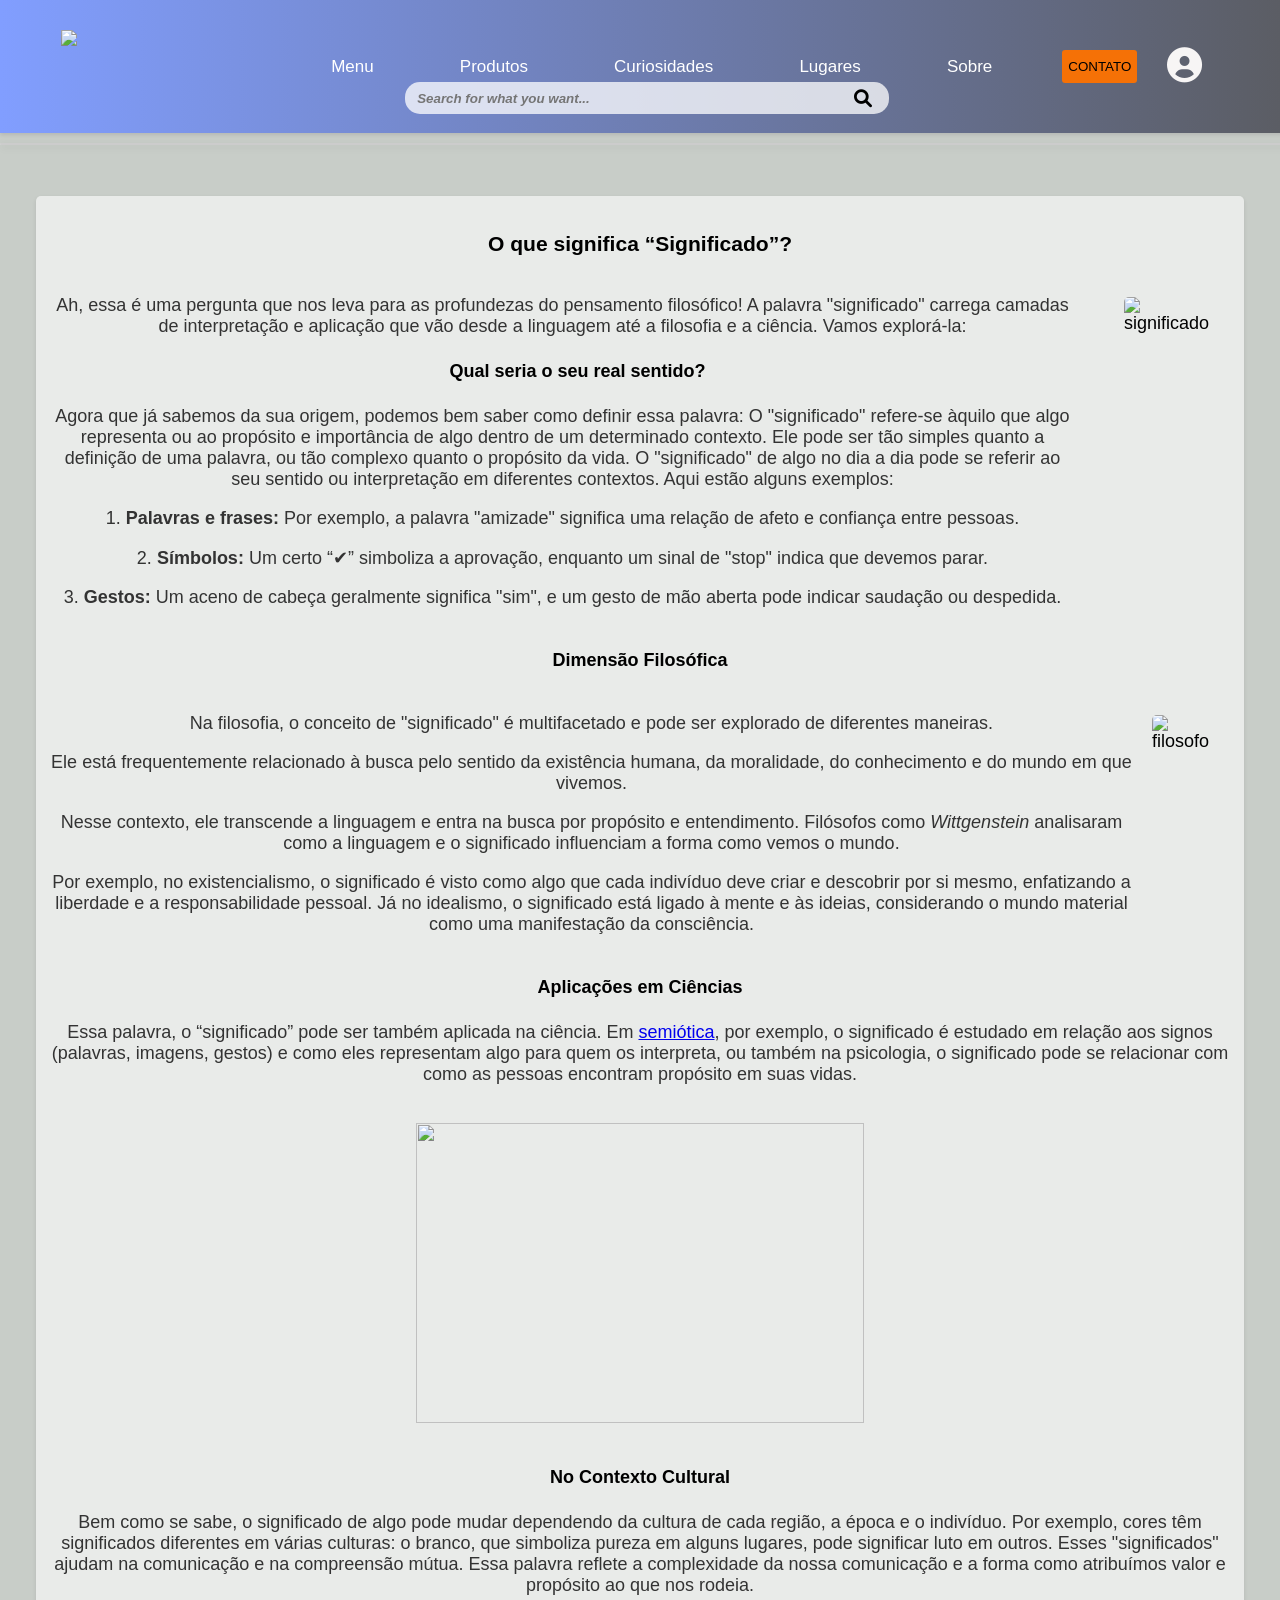
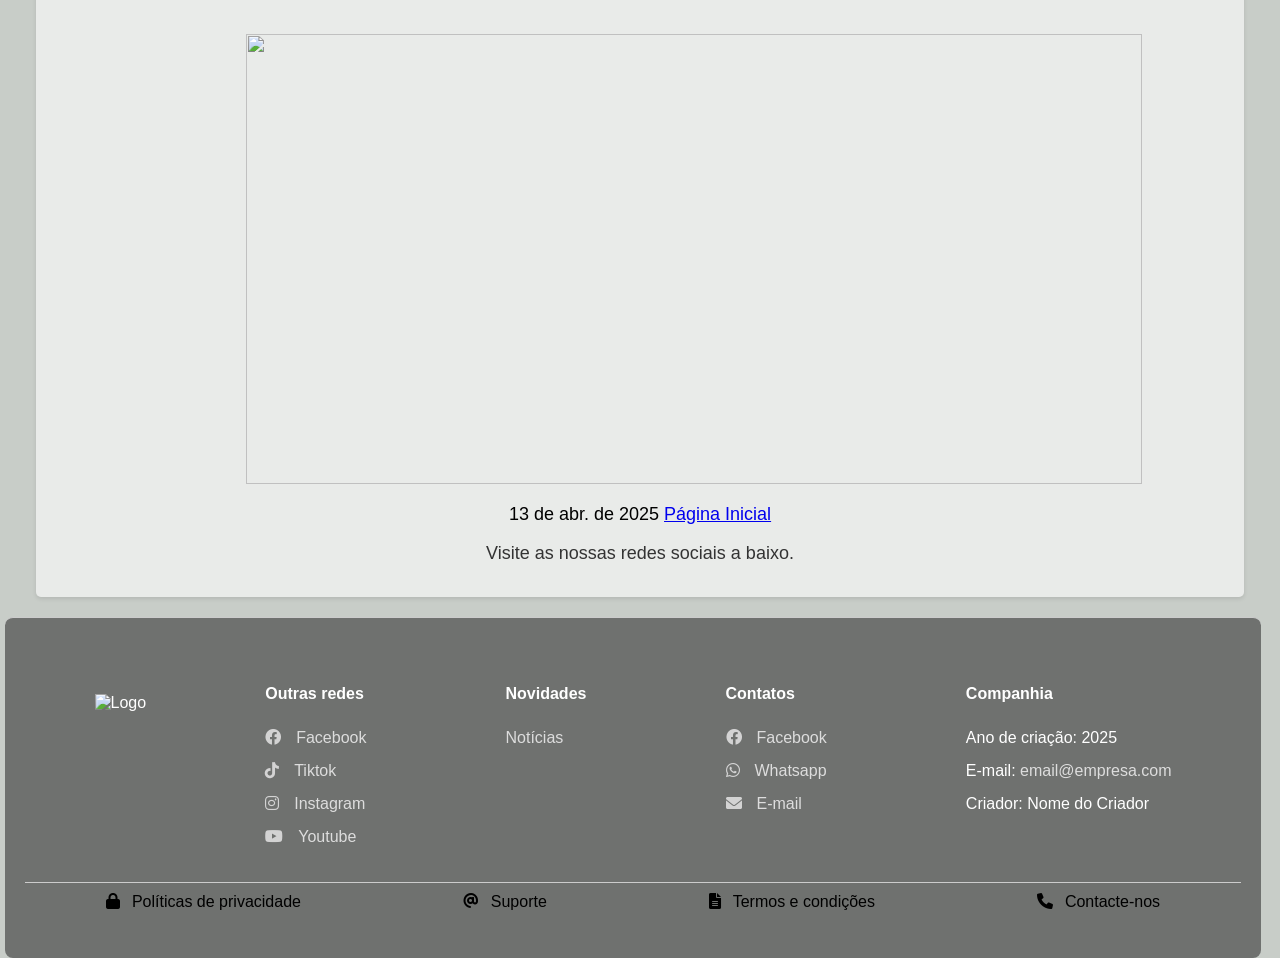
==== post1.html @ fca49af7 "saibamaismz Upload" ====
<!DOCTYPE html>
<html lang="en">
<head>
    <meta charset="UTF-8">
    <meta name="viewport" content="width=device-width, initial-scale=1.0">
    <title>Youthvoice</title>
    <link rel="stylesheet" href="style.css">
    <link href="https://cdnjs.cloudflare.com/ajax/libs/font-awesome/6.0.0-beta3/css/all.min.css" rel="stylesheet">
    <!--<script src="https://accounts.google.com/gsi/client" async></script> -->
</head>
<body>
    
    <header id="header">
        <div class="container">
            <div class="flex">
                <div class="menu1">
                    <a href=""><img id="menu2" src="./img/vibes-removebg-preview.png"></a>

                    <nav class="menu" id="navMenu">
                        <ul>
                            <li class="menu-button" data-window="firstWindow"><a href="./index.html">Menu</a></li>
                            <li class="menu-button" data-window="secondWindow"><a href="#">Produtos</a></li>
                            <li class="menu-button" data-window="thirdWindow"><a href="#">Curiosidades</a></li>
                            <li class="menu-button" data-window="fourthWindow"><a href="#">Lugares</a></li> 
                            <li class="menu-button" data-window="fifthWindow"><a href="#">Sobre</a></li>
                        </ul>
                    </nav>

                    <div class="btn-contato">
                        <div class="search-bt" id="searchbt">
                            <a href="#"><i class="fa-solid fa-magnifying-glass"></i></a>
                        </div>
                        <div class="contato" id="contato">
                            <a href="#"><button>CONTATO</button></a>
                        </div>
                        <div class="contato0" id="contato">
                            <a href="#"><button><i class="fa-solid fa-phone"></i></button></a>
                        </div>

                        <div class="account" id="account">
                            <a href="#"><i class="fa-solid fa-circle-user"></i></a>
                        </div>

                    </div>
                </div><!--menu1-->

            </div><!--flex-->
            <div>
                <!--<div class="search-box" id="elementToStay">
                    <input type="text" class="search-txt" placeholder="Search for what you want..." onkeyup="search()">
                    <i class="fa-solid fa-magnifying-glass"></i>
                </div>-->

                <div class="search-container">
                    <input type="text" class="search-bar" placeholder="Search for what you want..." onfocus="expandSearch()" onblur="shrinkSearch()" oninput="searchContent()"> 
                    <button class="search-button" onclick="executeSearch()"><i class="fa-solid fa-magnifying-glass"></i></button>
                    <div class="search-results" id="search-results"></div> <!-- Contêiner para resultados de pesquisa -->
                </div>

                <div id="search-window" class="oculto">
                    <input type="text" id="search-bar1" placeholder="Pesquisar...">
                    <button class="bt2" id="search-button" onclick="search()">Pesquisar</button>
                    <button class="bt0" id="close-window"><i class="fas fa-xmark"></i></button>
                    <div id="results"></div>
                </div>

                <!--<div class="search-box" id="elementToStay"> 
                    <input type="text" class="search-bar" placeholder="Search for what you want..." onkeyup="search()"> 
                    <button class="search-button"><i class="fa-solid fa-magnifying-glass"></i></button> 
                </div>-->
            </div>
        </div><!--container-->

    </header>

    <div class="hamburger">
        <span id="icon" class="icon-container">
            <i id="toggle-icon" class="fa-solid fa-bars icon"></i>
        </span>
    </div>
    <div class="sidebar" id="sidebar">
        <a class="button1" id="firstWindowButton" href="#"><i class="fas fa-calendar-alt"></i>Produtos</a>
        <a class="button1" id="secondWindowButton" href="#"><i class="fas fa-highlighter"></i>Novidades</a>
        <a class="button1" id="thirdWindowButton" href="#"><i class="fas fa-microphone"></i>Curiosidades</a>
        <a class="button1" id="fourthWindowButton" href="#"><i class="fas fa-newspaper"></i>Lugares</a>
        <a class="button1" id="fifthWindowButton" href="./index.html"><i class="fas fa-book"></i>Menu</a>
        <a class="button1" id="openCommentsButton" href="#"><i class="fa-solid fa-comments"></i>Sobre</a>
        <!-- Outras opções -->
    </div>
    
    <script>
        document.addEventListener("scroll", function() {
            var header = document.getElementById("header");
            var navMenu = document.getElementById("navMenu");
            var logo = document.getElementById("menu2");
            var elementsToHide = document.querySelectorAll(".menu");
            var account = document.querySelector(".account");
            var searchBox = document.getElementById("elementToStay");

            if (window.scrollY > 50) {
                elementsToHide.forEach(function(element) {
                    element.classList.add("hidden");
                });
                header.classList.add("shrink");
                logo.classList.add("shrink");
                account.classList.add("shrink");
                searchBox.classList.add("shrink");
            } else {
                elementsToHide.forEach(function(element) {
                    element.classList.remove("hidden");
                });
                header.classList.remove("shrink");
                logo.classList.remove("shrink");
                account.classList.remove("shrink");
                searchBox.classList.remove("shrink");
            }
        }); //


      </script>

<!--<div id="loginModal" class="modal"> 
    <div class="modal-content"> 
        <span class="close">&times;</span> 
        <h2>Login</h2> 
        <form> 
           <label for="username">Usuário:</label> 
            <input type="text" id="username" placeholder="Email ou telefone" name="username"> 
            <br> 
            <label for="password">Senha:</label> 
            <input type="password" id="password" placeholder="Senha" name="password"> 
            <br> 
            <button type="submit" id="loginBtn">Login</button> 
            <li><a href="#">Esqueceu senha?</a></li>
            <p>_______________ou______________</p>
            <a href="/auth/google" id="google-login" style="display: inline-block; padding: 10px; background: #4285F4; color: white; text-decoration: none; border-radius: 5px;">Entrar com Google</a>
        </form> 
    </div>
</div> -->

<div class="overlay-contato" id="overlay-contato">
    <div class="contact-window">
        <button class="close1">&times;</button>
        <h2>Contate o Proprietário</h2>
        <div class="contact-links">
        <a href="https://wa.me/SeuNumero" target="_blank" class="whatsapp">WhatsApp</a>
        <a href="mailto:seuemail@exemplo.com" class="email">Email</a>
        <a href="https://t.me/SeuUsuario" target="_blank" class="telegram">Telegram</a>
        <a href="https://www.instagram.com/SeuUsuario" target="_blank" class="instagram">Instagram</a>
        </div>
    </div>
</div>

    <div id="firstWindow" class="window"> 
        <button class="close-button">Fechar</button> 
        <div id="firstWindow" class="post" data-theme="Tema 2" data-url="detalhes-tema2.html"></div>
    </div> 
    <div id="secondWindow" class="window"> 
        <button class="close-button">Fechar</button> 
        <div id="secondWindow" class="post" data-theme="Tema 3" data-url="detalhes-tema3.html">
            <h1>Hello World</h1>
            <p>Eu estou bem graças a Deus</p>
        </div> 
    </div> 
    <div id="thirdWindow" class="window"> 
        <button class="close-button">Fechar</button> 
        <div id="thirdWindow" class="post" data-theme="Tema 4" data-url="detalhes-tema4.html">
            <h1>Olá Mundo</h1>
            <p>Irei a escola em breve</p>
        </div> 
    </div> 
    <div id="fourthWindow" class="window"> 
        <button class="close-button">Fechar</button> 
        <div id="fourthWindow" class="post" data-theme="Tema 5" data-url="detalhes-tema5.html"></div> 
    </div> 
    <div id="fifthWindow" class="window"> 
        <button class="close-button">Fechar</button> 
        <div id="fifthWindow" class="post" data-theme="Tema 6" data-url="detalhes-tema6.html"></div> 
    </div>

    <div class="content"> 

        <div id="index" class="post" data-theme="Tema 1" data-url="detalhes-tema1.html">
            <div class="part1">
                <h3 class="tema">O que significa “Significado”?</h3><!--/blog_post_header--><!--blog_post_metadata-->
                <div class="part1-1">
                  <div>
                    <p>Ah, essa é uma pergunta que nos leva para as profundezas do pensamento
                      filosófico! A palavra "significado" carrega camadas de interpretação e
                        aplicação que vão desde a linguagem até a filosofia e a ciência. Vamos explorá-la:
                    </p>
                    <h4>Qual seria o seu real sentido?</h4>
                    <p>Agora que já sabemos da sua origem, podemos bem saber como definir essa palavra:
                      O "significado" refere-se àquilo que algo representa ou ao propósito e importância
                      de algo dentro de um determinado contexto. Ele pode ser tão simples quanto a definição
                        de uma palavra, ou tão complexo quanto o propósito da vida.
                      
                      O "significado" de algo no dia a dia pode se referir ao seu sentido ou interpretação
                      em diferentes contextos. Aqui estão alguns exemplos:</p>
                      
                      <p>1. <strong>Palavras e frases:</strong> Por exemplo, a palavra "amizade" significa uma relação de afeto
                      e confiança entre pessoas.</p>
                      <p>2. <strong>Símbolos:</strong> Um certo “✔” simboliza a aprovação, enquanto um sinal de "stop" indica 
                      que devemos parar.</p>
                      <p>3. <strong>Gestos:</strong> Um aceno de cabeça geralmente significa "sim", e um gesto de mão aberta pode 
                      indicar saudação ou despedida.</p>
                  </div>
                  <div class="imag1">
                  <img src="./Img/“Significado” (1).png" alt="significado">
  
                  </div>
                </div>
              </div>
              <div class="part2">
                <h4>Dimensão Filosófica</h4>
                <div class="part2-1">
                  <div>
                    <p>Na filosofia, o conceito de "significado" é multifacetado e pode ser explorado de diferentes maneiras. </p>
                        <p>Ele está frequentemente relacionado à busca pelo sentido da existência humana, da moralidade, do 
                        conhecimento e do mundo em que vivemos.</p>
                    <p>Nesse contexto, ele transcende a linguagem e entra na busca por propósito e 
                      entendimento. Filósofos como <em>Wittgenstein</em> analisaram como a linguagem e o significado 
                      influenciam a forma como vemos o mundo.
                    </p>
                    <p>Por exemplo, no existencialismo, o significado é visto como algo que cada indivíduo deve criar e descobrir 
                        por si mesmo, enfatizando a liberdade e a responsabilidade pessoal. Já no idealismo, o significado está 
                        ligado à mente e às ideias, considerando o mundo material como uma manifestação da consciência.</p>
                  </div>
                  <div>
                  <img src="./Img/pexels-anne-o-sullivan-1478092867-26887007.jpg" alt="filosofo">
                  </div>
                </div>
                <div class="part3">
                  <h4>Aplicações em Ciências</h4>
                  <p>Essa palavra, o “significado” pode ser também aplicada na ciência. Em <a href="#">semiótica</a>, por 
                    exemplo, o significado é estudado em relação aos signos (palavras, imagens, gestos) e 
                    como eles representam algo para quem os interpreta, ou também na psicologia, o significado 
                    pode se relacionar com como as pessoas encontram propósito em suas vidas.</p>
                  <img class="semiotica" src="./Img/phpn6mnho.png" alt="">
                  <h4>No Contexto Cultural</h4>
                  <p>Bem como se sabe, o significado de algo pode mudar dependendo da cultura de cada região, a 
                    época e o indivíduo. Por exemplo, cores têm significados diferentes em várias culturas: o 
                    branco, que simboliza pureza em alguns lugares, pode significar luto em outros.
  
  
                    Esses "significados" ajudam na comunicação e na compreensão mútua. Essa palavra reflete a 
                    complexidade da nossa comunicação e a forma como atribuímos valor e propósito ao que nos rodeia.</p>
  
                    <img alt="" class="imag2" src="./Img/pexels-anurag-sharma-706083-272825.jpg"><!--/blog_post_image--><!--blog_post_header-->
                </div>  
              <div class="u-blog-control u-metadata u-metadata-1"><!--blog_post_metadata_date--><span class="u-meta-date u-meta-icon">13 de abr. de 2025 </span><!--/blog_post_metadata_date--><!--blog_post_metadata_category--><span class="u-meta-category u-meta-icon"><a href="../blog/blog.html#/blog-1///1"> Página Inicial </a></span><!--/blog_post_metadata_category--><!--blog_post_metadata_comments--><span class="u-meta-comments u-meta-icon"><!--blog_post_metadata_comments_content--><!--/blog_post_metadata_comments_content--></span><!--/blog_post_metadata_comments-->
              </div><!--/blog_post_metadata--><!--blog_post_content-->
              <div class="u-align-justify u-blog-control u-post-content u-text u-text-2 fr-view">
                <p>Visite as nossas redes sociais a baixo.</p>
            </div><!--/blog_post_content-->
        </div>
        <div id="comment-section" style="display: none;">
            <h3>Comentários</h3>
            <div id="comments"></div>
            <textarea id="commentText" placeholder="Escreva um comentário..."></textarea>
            <button id="submitComment">Enviar Comentário</button>
        </div>
    </div>

    

    <footer> 
        <div class="footer-top">
            <div class="logo">
                <img src="./img/vibes-removebg-preview.png" alt="Logo" width="140" height="95"> <!-- Altere o caminho da imagem e os tamanhos conforme necessário -->
            </div> 
            <div class="footer-section"> 
                <h4>Outras redes</h4> 
                <ul> 
                    <li><a id="linkedin-link" href="#" target="_blank"><i class="fa-brands fa-facebook"></i>Facebook</a></li> 
                    <li><a id="linkedin-link" href="#" target="_blank"><i class="fa-brands fa-tiktok"></i>Tiktok</a></li>
                    <li><a id="linkedin-link" href="#" target="_blank"><i class="fa-brands fa-instagram"></i>Instagram</a></li> 
                    <li><a id="linkedin-link" href="#" target="_blank"><i class="fa-brands fa-youtube"></i>Youtube</a></li> 
                </ul> 
            </div> 
            <div class="footer-section"> 
                <h4>Novidades</h4> 
                <ul> 
                    <li><a href="#">Notícias</a></li> 
                </ul> 
            </div> 
            <div class="footer-section"> 
                <h4>Contatos</h4> 
                <ul> 
                    <li><a id="linkedin-link" href="#" target="_blank"><i class="fa-brands fa-facebook"></i>Facebook</a></li> 
                    <li><a id="linkedin-link" href="#" target="_blank"><i class="fa-brands fa-whatsapp"></i>Whatsapp</a></li> 
                    <li><a id="linkedin-link" href="mailto:email@empresa.com" target="_blank"><i class="fa-solid fa-envelope"></i>E-mail</a></li> 
                </ul> 
            </div> 
            <div class="footer-section"> 
                <h4>Companhia</h4> 
                <ul> 
                    <li>Ano de criação: 2025</li> 
                    <li>E-mail: <a href="mailto:email@empresa.com">email@empresa.com</a></li> 
                    <li>Criador: Nome do Criador</li> 
                </ul> 
            </div> 
        </div> 
        <div class="footer-bottom"> 
            <a href="./politic.html"><i class="fas fa-lock"></i>Políticas de privacidade</a> 
            <a href="#"><i class="fas fa-at"></i>Suporte</a> 
            <a href="#"><i class="fas fa-file-alt"></i>Termos e condições</a> 
            <a href="#"><i class="fa-solid fa-phone"></i>Contacte-nos</a> 
        </div> 
    </footer> 
    <div id="window1" class="window"> 
        Conteúdo da Página 1 
        <footer> 
            <div class="footer-top"> 
                <div class="footer-section">
                     <h4>Outras redes</h4> 
                     <ul> 
                        <li><a href="#">Facebook</a></li> 
                        <li><a href="#">Instagram</a></li> 
                    </ul> 
                </div> 
                <div class="footer-section"> 
                    <h4>Novidades</h4> 
                    <ul> 
                        <li><a href="#">Notícias</a></li> 
                    </ul> 
                </div> 
                <div class="footer-section"> 
                    <h4>Contatos</h4> 
                    <ul> 
                        <li><a href="#">Facebook</a></li> 
                        <li><a href="#">Whatsapp</a></li> 
                        <li><a href="mailto:email@empresa.com">E-mail</a></li> 
                    </ul> 
                </div> 
                <div class="footer-section"> 
                    <h4>Companhia</h4> 
                    <ul> 
                        <li>Ano de criação: 2025</li> 
                        <li>E-mail: <a href="mailto:email@empresa.com">email@empresa.com</a></li> 
                        <li>Criador: Nome do Criador</li> 
                    </ul> 
                </div> 
            </div> 
            <div class="footer-bottom"> 
                <a href="#">Políticas de privacidade</a> 
                <a href="#">Suporte</a> <a href="#">Termos e condições</a> 
                <a href="#">Contacte-nos</a> 
            </div> 
        </footer> 
    </div> 
    <div id="window2" class="window"> 
        Conteúdo da Página 2 
        <footer> 
            <div class="footer-top"> 
                <div class="footer-section"> 
                    <h4>Outras redes</h4> 
                    <ul> 
                        <li><a href="#"><i class="fa-brands fa-facebook"></i>Facebook</a></li> 
                        <li><a href="#"><i class="fa-brands fa-tiktok"></i>Tiktok</a></li>
                        <li><a href="#"><i class="fa-brands fa-instagram"></i>Instagram</a></li> 
                        <li><a href="#"><i class="fa-brands fa-youtube"></i>Youtube</a></li>
                    </ul> 
                </div> 
                <div class="footer-section"> 
                    <h4>Novidades</h4> 
                    <ul> 
                        <li><a href="#">Notícias</a></li> 
                    </ul> 
                </div> 
                <div class="footer-section"> 
                    <h4>Contatos</h4> 
                    <ul> 
                        <li><a href="#">Facebook</a></li> 
                        <li><a href="#">Whatsapp</a></li> 
                        <li><a href="mailto:email@empresa.com">E-mail</a></li> 
                    </ul> 
                </div> 
                <div class="footer-section"> 
                    <h4>Companhia</h4> 
                    <ul> 
                        <li>Ano de criação: 2025</li> 
                        <li>E-mail: <a href="mailto:email@empresa.com">email@empresa.com</a></li> 
                        <li>Criador: Nome do Criador</li> 
                    </ul> 
                </div> 
            </div> 
            <div class="footer-bottom"> 
                <a href="#">Políticas de privacidade</a> 
                <a href="#">Suporte</a> 
                <a href="#">Termos e condições</a> 
                <a href="#">Contacte-nos</a> 
            </div>
        <footer-credits>
        <p>&copy; 2025 Youthvoice. All rights reserved.</p> 
        </footer>
    </footer>

<script src="/socket.io/socket.io.js"></script>
<script src="script.js"></script>
</body>
</html>
---- style.css ----
body { 
    font-family: Arial, sans-serif; 
    background-color: #3434; 
    margin: 0; 
    padding: 0; 
} 

#header { 
    background-image: linear-gradient(to right, #819eff, #585858);
    color: white; 
    padding: 20px 4%; 
    text-align: center; 
    
    position: fixed;
    top: 0;
    width: 100%; 
    min-height: 7vh;
    z-index: 100; /* Este valor pode ser ajustado conforme necessário */  
    box-shadow: 0 2px 4px rgba(0,0,0,0.1);

    transition: background-color 0.3s;
} 

.header-alterado {
    background-image: linear-gradient(to right, #4470ff, #645f4c);
}

.menu1 img {
    width: 180px;
}

header .menu1 {
    display: flex;
}

header img  {
    display: flex;
    justify-content: end;
    align-items: end;
    padding: 10px 10px;
}

header ul {
    list-style-type: none;
}

header ul li {
    display: inline-block;
    margin: 0 30px;
}

header ul li a {
    color: #fff;
    font-size: 17px;
    margin-right: 20px;

    cursor: pointer; 
    background-color: none;
}



/* SIDEBAR */

.sidebar {
    border-radius: 5px;
    top: 0;
    left: 40vw;
    display: none;
    justify-content: center;
    flex-direction: column;
    width: 265px;
    background-color: #ebe7e7;
    position: fixed;
    height: 90%;
    margin: 10px;

    overflow-x: hidden;
    opacity: 0;
    transform: scale(0);
    transition: opacity 0.5s ease, transform 0.5s ease;

    z-index: 100;
    
}
.sidebar a {
    display: block;
    color: black;
    padding: 15px 20px;
    margin: 10px;
    text-decoration: none;
    margin-left: 20px;
    transition: 0.3s;

    font-size: 15px;
}

.fa-bars {
    color: #ebe7e7;
}

.fa-xmark {
    color: #353535;
}

.sidebar a i {
    padding-right: 15px;
}

.sidebar a:hover {
    width: 73%;
    border-radius: 5px;
    background-color: #585bff;
    box-shadow: 0 4px 8px 0 rgba(0, 0, 0, 0.2), 0 6px 20px 0 rgba(0, 0, 0, 0.19);
}

.sidebar.open {
    display: flex;
    opacity: 1;
    transform: scale(1);
}

/* BTN CONTATO */



.btn-contato {
    display: flex;
    padding: 20px;

    flex-direction: row; 
    justify-content: flex-end;
}





@media screen and (min-width: 1000px) {
    .contato0 {
        display: none;
    }

    .hamburger {
        display: none;
    }

    .sidebar {
        display: none;
    }

    .search-bt {
        display: none
    }

    #index, #firstWindow, #secondWindow, #thirdWindow, #fourthWindow, #fifthWindow {
        margin-left: auto;
        margin-right: auto;
    }


    .part1-1, .part2-1 {
        display: flex;
        justify-content: space-between;
    }

    .part1-1 p {
        padding-right: 30px;
    }

    .part1-1 img {
        width: 26vw;
        height: 50vh;
        border-radius: 15px;
        margin-right: 10px;
    }

    .part2-1 img {
        width: 26vw;
        height: 50vh;
        border-radius: 15px;
        margin-right: 10px;
    }

    .part3 img.imag2 {
        height: 50vh;
        width: 70vw;

        margin-left: 10%;
    }

    .post {
        font-size: 18px;
    }
}

.container {
    margin: auto;
}

.flex {
    display: flex;
    align-items: center;
    justify-content: space-between;

}

nav { 
    position: relative;  
    padding: 10px;

    margin: 0;   
    font-size: 22px;

} 

/*header .menu-button {
    background: none;
    border: none;
    color: #fff;
    font-size: 18px;
    
    text-align: center;
}*/

header nav ul a {
    text-decoration: none;
}

header .menu-button:hover { 
    background-color: #575757; 
    height: 30px;
    padding: 0;
}

.header-small { 
    height: 40px; 
} 

.page { 
    display: none; 
} 

.page.open { 
    display: block; 
}

#menu2 { 
    width: 180px; 
    transition: width 0.3s ease; /* Transição suave para a mudança de largura */ 
}

/* BARRA DE PESQUISAS */

/*.search-box { 
    margin-left: auto; 
    margin-right: auto; 
    width: fit-content;  Ajusta a largura conforme o conteúdo       


    display: flex; 
    align-items: center; /* Centraliza verticalmente */ 
    /*height: 0;

    border-radius: 15px;

    transition: transform 0.3s ease;

    box-shadow: 2px 2px 5px 20 rgba(0, 0, 0, 0.3);
    width: 30pc;
    height: 25px;

    background-color: rgba(255, 255, 255, 0.75);
} */

/*.search-box input[type="text"] { 
    width: 100%;
    padding: 5px; 
    font-size: 16px; 
    
    border: none;
    background-color: none;
    transition: .5s;
    z-index: 100;
    overflow: hidden;
    

    margin-bottom: 20px;
    

} */

/*.search-btn{
    text-decoration: none;
    width: 43px;
    height: 40px;
    border-radius: 50%;
    background: none;
    display: flex;
    justify-content: center;
    align-items: center;
    transition: .5s;
}*/



/*.search-button { 
    border: #202020;
    width: 41px;
    height: 32px;
    display: flex;
    justify-content: center;
    align-items: center;
    box-sizing: border-box;
    padding: 20px;
    margin-top: 10px;
    margin-right: 40px;
    background: rgba(255, 255, 255, 0.75);

    border-radius: 15px;
 
    font-size: 19px;  Tamanho da lupa  
    color: #686666;  Cor da lupa  
    z-index: 10;
    cursor: pointer;

    padding-bottom: 20px;

}*/

/*.search-button i { 
    font-size: 20px; 
}*/

/*.search-button { 
    display: none;
    padding: 10px; 
    background-color: #ccc; 
    border: none; 
    border-radius: 0 4px 4px 0; 
    cursor: pointer; 
}*/

/*.account, .search-box { 
    transition: transform 0.3s ease; Transição suave para reposicionar os elementos
} */

.search-container { 
    display: flex; 
    align-items: center; 
    justify-content: center;
 
    margin-left: -100px;
    height: 0;

    padding: 5px; 
    
    margin-top: -20px;
    margin-bottom: 10px;

} 

.search-bar { 
    border: none;
    border-radius: 15px;
    width: 30pc;
    height: 30px; 
    transition: width 0.5s;
    background-color: rgba(255, 255, 255, 0.75);
    z-index: 20;
} 

.search-button { 
    background: none;
    border: none;
    padding: 5px; 
    margin-left: -40px; 
    transition: margin-left 0.5s; 
    border-radius: 50%;
    
    pointer-events: all;
    cursor: pointer;
    z-index: 100;
} 

.search-button i {
    font-size: 18px;
    background: none;

}

.search-container a {
    z-index: 100;
}

.search-container input::placeholder { 
    padding: 10px;
    font-weight: bold; /* Negrito no texto do placeholder */ 
    font-style: italic; /* Texto em itálico */ 
}

.search-container.focus .search-bar { 
    width: 40pc; 
} 

.search-container.focus .search-button { 
    margin-left: -38px; 
}

.search-box input:focus + .search-button, 
.search-box input.focus-visible + .search-button { 
    display: flex;  /*Exibe a lupa quando o campo está focado */
    right: 437px;
    transform: translateY(-50%);
    transition: .5s;
}

.search-bar input:hover{
    width: 35pc;
    transition: .5s;
    margin-bottom: 20px;
}

.shrink { 
    height: 40px; /* Altura reduzida do cabeçalho */ 
    padding: 0 10px;
}

.shrink #menu2 { 
    position: absolute;
    top: 10px;
    left: 10px;
    width: 120px; /* Largura reduzida do logotipo */
    height: auto; 
}

.shrink .menu { 
    display: none; /* Ocultar elementos do menu */ 
}

.shrink .account {
    position: absolute;
    top: 32px;
    left: 87%;
}

.shrink .contato {
    position: absolute;
    top: 10px;
    left: 80%;
}


.shrink .account, 
.shrink .search-container {
    transform: translateY(-20px);
}

.shrink .search-container {
    display: flex;
    justify-content: center;
    align-items: center;
    margin-top: 0;
    margin-left: -100px;
}


.account {
    font-size: 35px;

    margin-top: 6px;
    /*margin-right: 30px; 
    margin-right: 10px; */
}

.account a {
    color: #f7f5f5;
    border-color: #3434;
}

.contato {
    
    margin: 10px;
}

.contato button {
    height: 33px;
    background: #f57106;
    border: none;
    border-radius: 3px;
    box-shadow: 2px 2px 5px 20 rgba(0, 0, 0, 0.4);

    transform: translateX(-20px);
    cursor: pointer;
}

.contato button:hover {
    background-color: rgba(255, 253, 253, 0.75);
    height: 35px;
}

.hidden { 
    display: none; 
}

.content { 
    margin-top: 11pc;
    padding: 20px; 
    align-items: center;
    text-align: center;
} 

.content h2 { 
    color: #333; 
} 

.content p { 
    color: #333; 
} 



.window { 
    display: none; 
    position: fixed; 
    top: 159px; /* Altura do cabeçalho */ 
    left: 0; 
    right: 0; 
    bottom: 0; 
    padding: 20px; 
    background-color: #f1f1f1; 
    overflow-y: auto;
    transition: top 0.2s;
    z-index: 10;
}

/*.menu-button { 
    padding: 10px 20px; 
    cursor: pointer; 
    background-color: none; 
    border: none; 
    border-radius: 5px; 
    font-size: 16px;

}*/


.close-button { 
    display: block; 
    margin-bottom: 10px; 
    padding: 10px 15px; 
    cursor: pointer; 
    background-color: #f44336; 
    color: white; 
    border: none; 
    border-radius: 5px; 
}

/*Interatividade*/


.menu-button.active { 
    background-color: blue; 
    color: white; 
}

.window.active { 
    display: block; 
}


/* FOOTER */

footer { 
    background-color: rgba(53, 53, 53, 0.6);; 
    color: white; 
    width: 95vw; 
    height: 300px; 
    border-radius: 8px;
    

    padding: 20px; 
    display: flex; 
    justify-content: center;
    flex-direction: column; 
    align-items: center; 
    border-top: 1px solid #ccc;

    margin-left: -15px;
    margin-right: auto;
    margin-bottom: -20px;
}

.footer-top { 
    width: 100%; 
    display: flex; 
    justify-content: space-around; 
    margin-bottom: 20px; 
    margin-left: 20px; /* Espaço entre a imagem e o texto */

} 


.footer-section { 
    margin-right: 20px; 
    text-align: left; 

} 

.footer-section h4 { 
    margin-bottom: 10px; 
} 

.footer-section ul { 
    list-style-type: none; 
    padding: 0; 
} 

.footer-section ul li { 
    margin-bottom: 5px; 
    padding-top: 10px;
} 

.footer-section ul li a { 
    text-decoration: none; 
    color: #dddddd; 
    
} 

.footer-section ul li i {
    margin-right: 15px;
    color: #d3d3d3;
} 


.footer-bottom { 
    text-align: center; 
    width: 100%; 
    border-top: 1px solid #ccc; 
    padding-top: 10px; 
    display: flex; 
    justify-content: space-around; 
} 

.footer-bottom a { 
    text-decoration: none; 
    color: #000; 
    margin: 0 5px; 
} 

.footer-bottom i {
    margin-right: 12px;
}

.footer-bottom a:hover { 
    text-decoration: underline;
} /* Estilos adicionais para janelas abertas */ 

.window.open footer { 
    display: block; 
}

.footer-credits { 
    text-align: center; 
    width: 100%; 
    border-top: 1px solid #ccc; 
    padding-top: 10px; 
}

.logo {
    margin-top: 30px;
}

/* ACCOUNT */

.modal { 
    display: none; 
    position: fixed; 
    z-index: 1000; 
    left: 0; 
    top: 0; 
    width: 100%; 
    height: 100%; 
    background-color: rgba(0, 0, 0, 0.4); 
    backdrop-filter: blur(15px);
} 

.modal h2 {
    align-items: center;

}

.modal-content { 
    background: rgba(255, 255, 255, 0.9); 
    border-radius: 10px; 
    margin: 15% auto;
    
    margin-top: 10%; 
    padding: 20px; 
    height: 60%;
    width: 30%; 
    box-shadow: 0 4px 8px 0 rgba(0, 0, 0, 0.2), 0 6px 20px 0 rgba(0, 0, 0, 0.19); 
     
    
} 

.close { 
    color: #aaa; 
    float: right; 
    font-size: 28px; 
    font-weight: bold; 
    cursor: pointer; 
} 

.close:hover, .close:focus { 
    color: black; 
    text-decoration: none; 
    cursor: pointer; 
}

.modal-content button {
    border: none;
    width: 90%;
    height: 40px;
    margin: 10px;
    color: #fff;
    font-size: 16px;
    font-family: 'Franklin Gothic Medium', 'Arial Narrow', Arial, sans-serif;

    display: flex;
    align-items: center;
    justify-content: center;

    margin-left: auto;
    margin-right: auto;

    
    border-radius: 5px;
    background: #4c8aff;
    cursor: pointer;
    transition: .5s;
}

.modal-content button:hover {
    font-size: 17px;
}

.modal-content h2 {
    margin-left: 20px;
}

form label {
    width: 100px;
    border-radius: 4px;

}

#username, #password {
    font-size: 13px;
    width: 90%;
    height: 40px;
    border-radius: 5px;

    display: flex;
    align-items: center;
    justify-content: center;

    margin-left: auto;
    margin-right: auto;
    border-color: #aaa;
}

form ::placeholder {
    padding: 10px;
    text-align: center;
}

form li {
    list-style: none;
}

form li a{
    display: flex;
    align-items: center;
    justify-content: center;

    color: #1877F2;
}

form p {
    display: flex;
    align-items: center;
    justify-content: center;
    color: #575757;
}

#loginBtn1 {
    width: 80%;
    height: 40px;

    background: #fff;
    color: #333;
    border: #575757;
    box-shadow: 0 4px 8px 0 rgba(0, 0, 0, 0.2), 0 6px 20px 0 rgba(44, 44, 44, 0.19);
    cursor: pointer;
}

#loginBtn1 img {
    padding: 10px;
}

/* CONTATOS */

.overlay-contato {
    position: fixed;
    top: 0;
    left: 0;
    width: 100%;
    height: 100%;
    background: rgba(0, 0, 0, 0.5);
    display: none;
    justify-content: center;
    align-items: center;
    backdrop-filter: blur(5px);
    z-index: 1000;
  }
  .overlay-contato.open {
    display: flex;
  }
  .contact-window {
    width: 300px;
    padding: 20px;
    background-color: #fff;
    border: 1px solid #ddd;
    border-radius: 10px;
    box-shadow: 0 4px 8px rgba(0, 0, 0, 0.1);
    text-align: center;
    transition: transform 0.3s ease, box-shadow 0.3s ease;
    position: relative;
  }
  .contact-window:hover {
    transform: scale(1.05);
    box-shadow: 0 8px 16px rgba(0, 0, 0, 0.2);
  }
  .contact-window h2 {
    margin-bottom: 20px;
    color: #333;
  }
  .contact-links a {
    display: block;
    margin: 10px 0;
    padding: 10px;
    border-radius: 5px;
    text-decoration: none;
    color: #fff;
    transition: background-color 0.3s ease;
  }
  .contact-links a:hover {
    background-color: #0056b3;
  }
  .whatsapp {
    background-color: #25D366;
  }
  .email {
    background-color: #007bff;
  }
  .telegram {
    background-color: #0088cc;
  }
  .instagram {
    background-color: #E1306C;
  }
  
  .close1 {
    position: absolute;
    top: 10px;
    right: 10px;
    background-color: transparent;
    border: none;
    font-size: 20px;
    cursor: pointer;
  }
  @media (max-width: 600px) {
    .contact-window {
      width: 90%;
    }
    
    .menu1 img {
        max-width: 90px;
        height: auto;
        padding: 0;
        margin: 0;
        margin-top: -10px;
    }

    #navMenu {
        display: none;
    }

    .btn-contato {
        display: flex;
        padding: 10px;

        position: absolute;
        top: auto;
        right: 25px;
        margin-top: -18px;
        margin-right: 60px;

        flex-direction: row; 
        justify-content: flex-end;
    }

    footer {
        width: 97%;
        font-size: 11px;
        height: 250px;
    }

    .footer-section {
        margin-left: 10px;
    }

    .footer-section ul li {
        padding-top: 5px;
    }

    .footer-section ul li a {
        font-size: 10px;
    }

    .footer-section ul li i{
        display: none;
    }

    .window.active, .sidebar.active {
        display: block;
    }

    .window {
        overflow-x: hidden;
    }

    .footer-bottom a {
        font-size: 10px;
    }

    .logo {
        display: none;
        
    }

    .contato button {
        height: 30px;
        margin-top: -2px;
        font-size: 12px;
        display: none;
    }

    .contato0 button {
        display: none;

        margin-right: 20px;
        margin-top: 5px;
        /*margin-left: 20px;*/

        background: #f1f1f1;
        border-radius: 50%;
        width: 32px;
        height: 32px;
        border: none;

        text-align: center;
        align-items: center;

        justify-content: center;

    }

    .contato0 i {
        font-size: 18px;
        color: #4e4e4e;

    }

    .contato button:hover {
        height: 32px;
    }

    .account {
        font-size: 30px;
        margin-left: -15px;
    }

    .content {
        margin-top: 5pc;
    }

    .content img {
        width: 180px;
    }
    

    .modal-content {  
        margin: 10% auto;
        
        margin-top: 10%; 
        padding: 10px; 
        width: 60vw;
    } 

    .search-container {
        display: none;
        width: 45%;
        margin-left: 95px;
        margin-top: -28px;
    }
    

    .search-bar {
        font-size: 13px;
        border-radius: 3px;
    }

    .search-button {
        width: 34px;
        height: 34px;
        border-top-right-radius: 5px;
        border-bottom-right-radius: 5px;
        border-top-left-radius: 0;
        border-bottom-left-radius: 0;
        background-color: #aaa;
        align-items: center;
        text-align: center;

        margin-left: 0;
    }
    .search-button i {
        font-size: 16px;
        
    }

    .search-bt {
        display: flex;

        margin-right: 5px;
        margin-top: 6px;

        background: #f1f1f1;
        border-radius: 50%;
        width: 32px;
        height: 32px;
        border: none;

        text-align: center;
        align-items: center;

        justify-content: center;
        

    }

    .search-bt i {
        font-size: 19px;
        color: #747474;
    }

    .hamburger {
        display: block;

        margin-left: 5px;
        margin-top: -10px;
        padding: 10px;
        font-size: 33px;
        color: #fdfdfd;
        cursor: pointer;
        z-index: 101;
    }

    .icon {
        font-size: 33px;
    }

    .icon-container {
        position: fixed;
        right: 16px;
        top: 17px;
        display: inline-block;
        width: 30px; /* Defina a largura desejada */
        height: 30px; /* Defina a altura desejada */
        text-align: center;
        vertical-align: middle;
        line-height: 30px; /* Centraliza verticalmente o ícone */
        z-index: 101;

        transition: 0.5s;
      }


    #search-window {
        margin-top: -7px;
    }

    #search-window button.bt0 {
        background-color: #cf9006;
        margin-left: 88%;
    }

    #search-window button.bt0:hover {
        background-color: #ce3f3f;
    }

    #search-window button.bt0 i {
        font-size: 23px;
    }

    .bt2 {
        background-color: #007bff;
    }

    .bt0 {
        max-width: 7vw;
        max-height: 5vh;
        display: flex;
        justify-content: center;
        align-items: center;
        text-align: center;
    }

    .shrink .search-container {
        display: none;
        margin-top: 25px;
        margin-left: 80px;
    }

    .shrink .btn-contato {
        padding: 15px;
        margin-right: 90px;
        margin-top: -22px;
    }

    .shrink .hamburger {
        margin-right: -85px;
        margin-top: -7px;
    }

    .shrink .search-bt {
        margin-right: 5px;
        margin-top: 5px;
    }

    .shrink .account {
        margin-top: 8px;
        margin-left: -11px;
    }
    

    .shrink .menu1 img {
        max-height: 65px ;
        margin-top: 0;
        margin-left: 9px;
    }


    .modal-content {
        justify-content: center;
        align-items: center;
        margin-top: 37%;
        margin-bottom: auto;
        
        padding: 10px; 
        height: 53%;
        width: 75%;
    }

    #username, #password {
        width: 90%;
        height: 30px;
        margin-top: -10px;
    }

    .modal-content button {
        height: 35px;
    }

    .post img {
        width: 80%;
        height: 100px;
    }
    

  }



/*SEARCH 00 */

.shrink .search-results {
    position: absolute;
    top: calc(100% + 34px); /* Ajuste para garantir que os resultados apareçam abaixo da barra de pesquisa */
    left: 0;
    width: 100%;
    max-height: 200px;
    overflow-y: auto;
    border: 1px solid #ccc;
    background-color: white;
    z-index: 1000;
    border-radius: 4px;
    box-shadow: 0 2px 8px rgba(0, 0, 0, 0.1);
}


.search-bar:focus {
    outline: none;
}

.search-results {
    position: absolute;
    top: calc(100% + 10px); /* Ajuste para garantir que os resultados apareçam abaixo da barra de pesquisa */
    left: 0;
    width: 100%;
    max-height: 200px;
    overflow-y: auto;
    border: 1px solid #ccc;
    background-color: white;
    z-index: 1000;
    border-radius: 4px;
    box-shadow: 0 2px 8px rgba(0, 0, 0, 0.1);
}

.result-item {
    padding: 10px;
    border-bottom: 1px solid #eee;
    cursor: pointer;
}

.result-item:last-child {
    border-bottom: none;
}

.result-item:hover {
    background-color: #f9f9f9;
}

.result-item strong {
    display: block;
    margin-bottom: 5px;
    font-size: 16px;
}

.result-item p {
    margin: 0;
    font-size: 14px;
    color: #666;
}



/* SEARCH 2 */

.oculto {
    display: none;
    z-index: -10;
}

#search-window {
    position: fixed;
    top: 20%;
    left: 50%;
    transform: translate(-50%, -20%);
    background-color: #f8f9fa;
    padding: 20px;
    border: 1px solid #ccc;
    width: 80%;
    max-width: 400px;
    box-shadow: 0 4px 8px rgba(0, 0, 0, 0.1);
}

#search-bar1, #search-button, #close-window {
    width: calc(100% - 22px);
    padding: 10px;
    margin-bottom: 10px;
    border: 1px solid #ccc;
}

.bt2 {
    cursor: pointer;
}

#results {
    color: #4e4e4e;
    margin-top: 10px;
    max-height: 200px;
    overflow-y: auto;
    border-top: 1px solid #ccc;
    padding-top: 10px;
}

.result-section {
    margin-bottom: 20px;
}

.result-section h4 {
    margin-bottom: 10px;
    font-weight: bold;
}


/* POST */

  .post {
    width: 95%;
    display: block;
    margin-left: -6px;
    margin-bottom: 20px;
    align-items: center;
    text-align: center;

    padding: 15px;
    background-color: rgba(255, 255, 255, 0.6);
    border-radius: 5px;
    box-shadow: 0 2px 4px rgba(0, 0, 0, 0.1);
}

.post img {
    height: 300px;
    padding: 10px;
    margin: 10px;
}

.post video {
    height: 350px;
    padding: 10px;
}

/* CAIXA DE COMENTÁRIOS */

/* .comment-box {
    width: 100%;
    max-width: 600px;
    margin: auto;
    border: 1px solid #ccc;
    padding: 10px;
    border-radius: 5px;
    background-color: #f9f9f9;
}
.comment-box textarea {
    width: 100%;
    height: 60px;
    padding: 10px;
    border: 1px solid #ccc;
    border-radius: 5px;
    resize: none;
}
.comment-box .post-comment {
    margin-top: 10px;
    padding: 5px 10px;
    border: none;
    border-radius: 5px;
    background-color: #007bff;
    color: white;
    cursor: pointer;
}
.comments {
    margin-top: 20px;
}
.comment {
    border-top: 1px solid #ccc;
    padding-top: 10px;
    margin-top: 10px;
}
.comment-actions {
    margin-top: 5px;
}
.comment-actions button {
    margin-right: 5px;
    padding: 5px 10px;
    border: none;
    border-radius: 5px;
    background-color: #007bff;
    color: white;
    cursor: pointer;
}
.comment-actions .react.active {
    background-color: #ffc107;
}
.replies {
    margin-top: 10px;
    padding-left: 20px;
    border-left: 2px solid #ccc;
} */



/* Adicione seu CSS aqui */
.publicacao {
    border: 1px solid #ddd;
    padding: 20px;
    margin: 10px 0;
}

#comment-section {
    margin-top: 20px;
}

.comment {
    border-top: 1px solid #ddd;
    padding: 10px;
    margin-top: 10px;
}

.reactions {
    display: flex;
    justify-content: space-between;
    margin-top: 5px;
}

.commentbox {
    display: none;
}

.commentbox.active {
    display: block;
}


.semiotica {
    width: 35vw;
    height: auto;
}
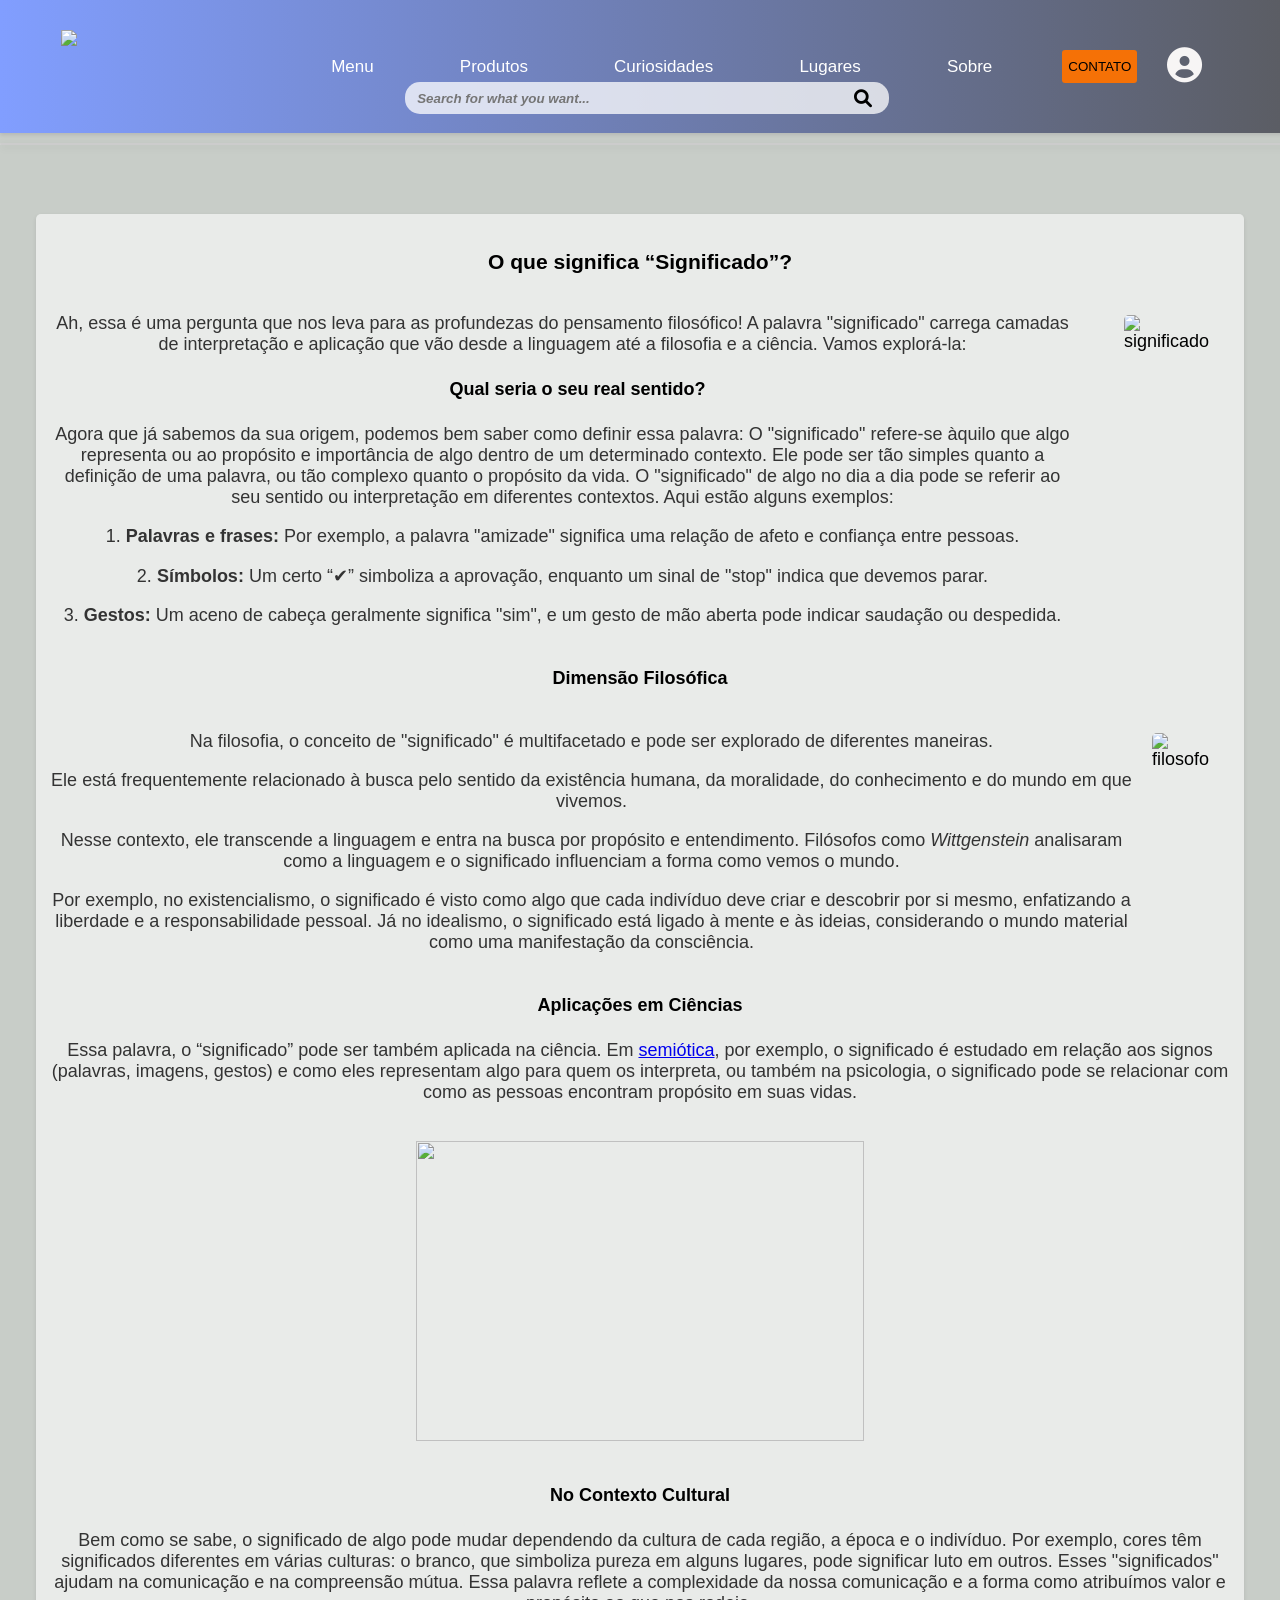
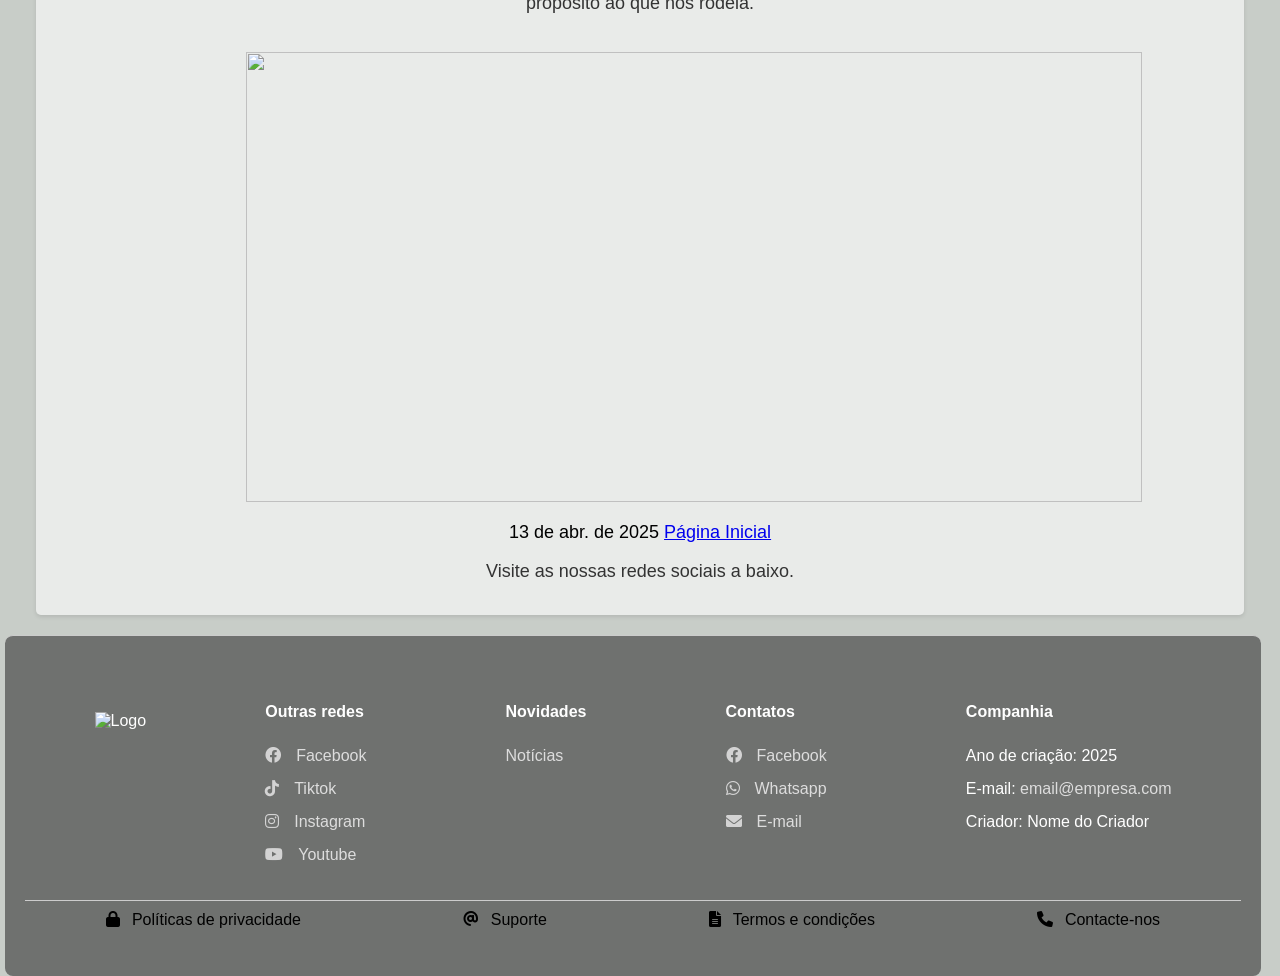
==== commit 11560b58: "Update post1.html Update" ====
--- a/post1.html
+++ b/post1.html
@@ -119,15 +119,15 @@
 
       </script>
 
-<!--<div id="loginModal" class="modal"> 
+<div id="loginModal" class="modal"> 
     <div class="modal-content"> 
         <span class="close">&times;</span> 
         <h2>Login</h2> 
         <form> 
-           <label for="username">Usuário:</label> 
+          <!-- <label for="username">Usuário:</label> --> 
             <input type="text" id="username" placeholder="Email ou telefone" name="username"> 
             <br> 
-            <label for="password">Senha:</label> 
+            <!-- <label for="password">Senha:</label> -->
             <input type="password" id="password" placeholder="Senha" name="password"> 
             <br> 
             <button type="submit" id="loginBtn">Login</button> 
@@ -399,4 +399,4 @@
 <script src="/socket.io/socket.io.js"></script>
 <script src="script.js"></script>
 </body>
-</html>+</html>
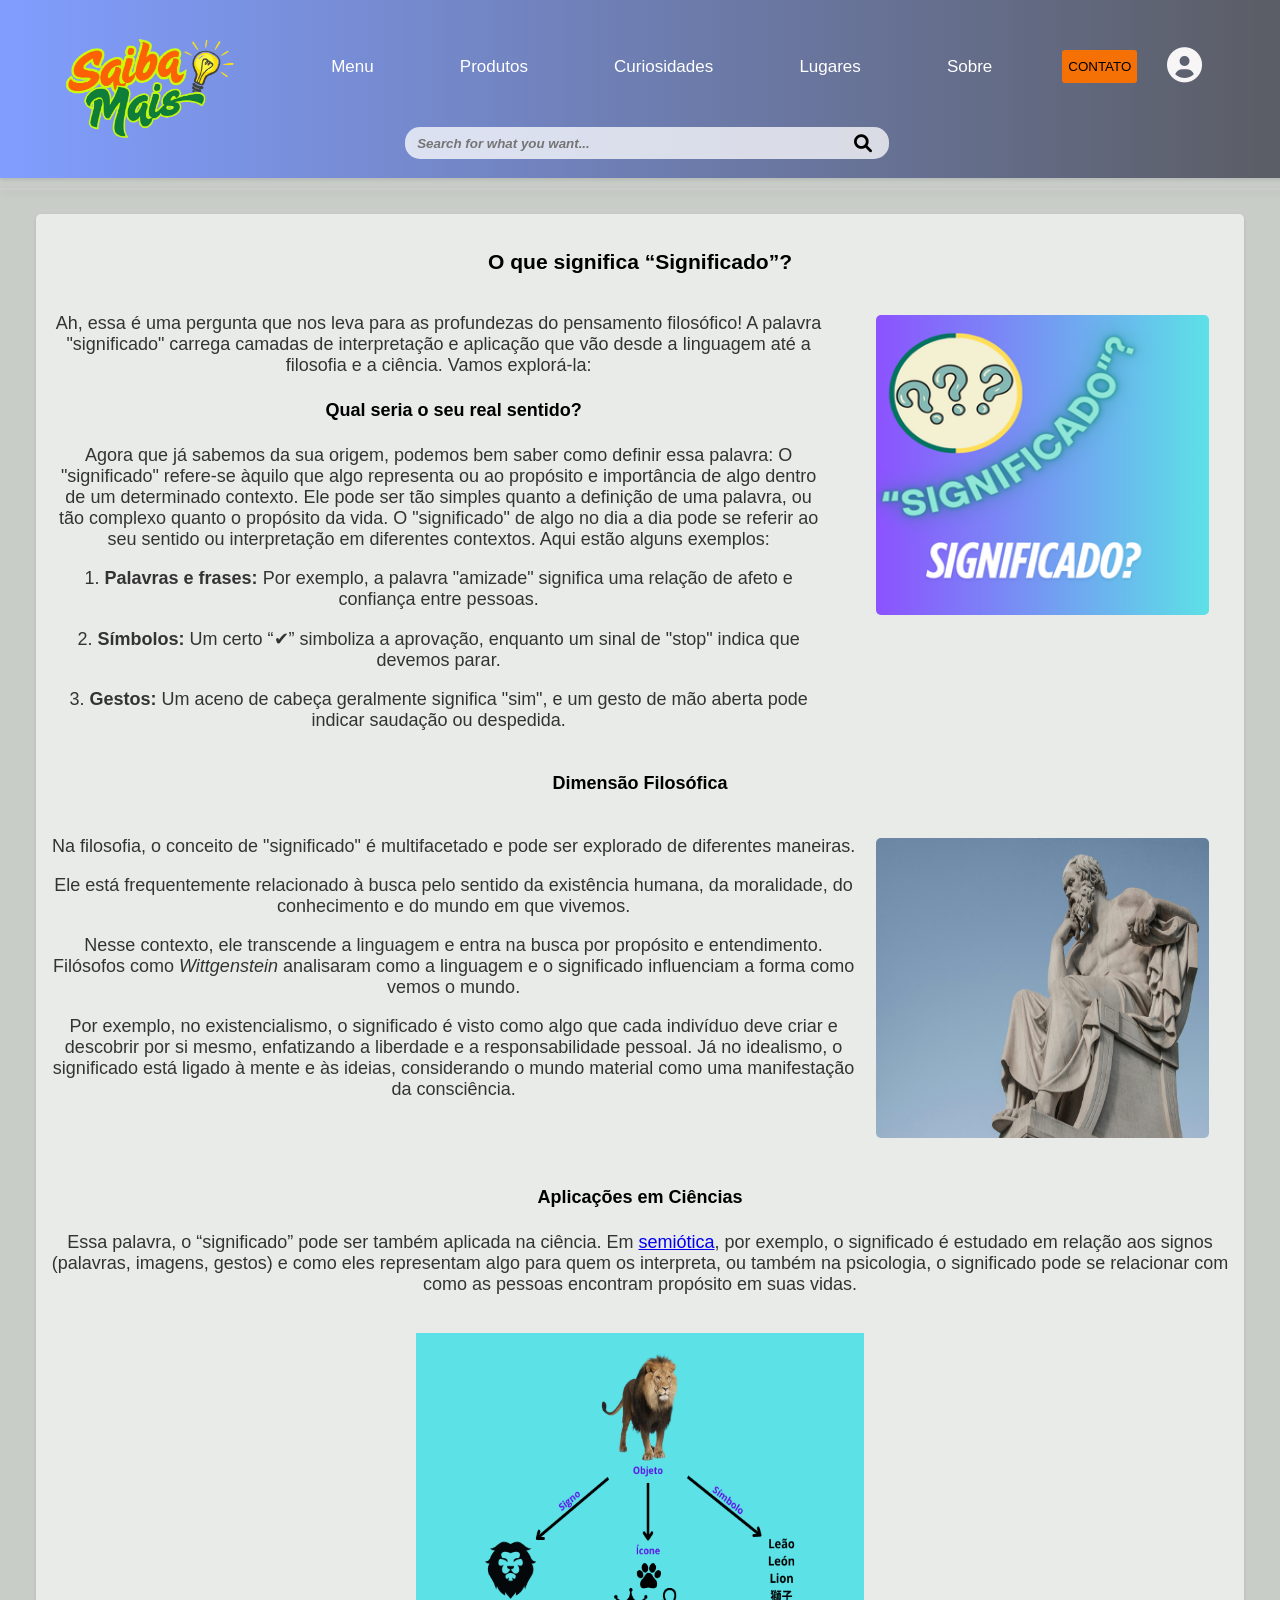
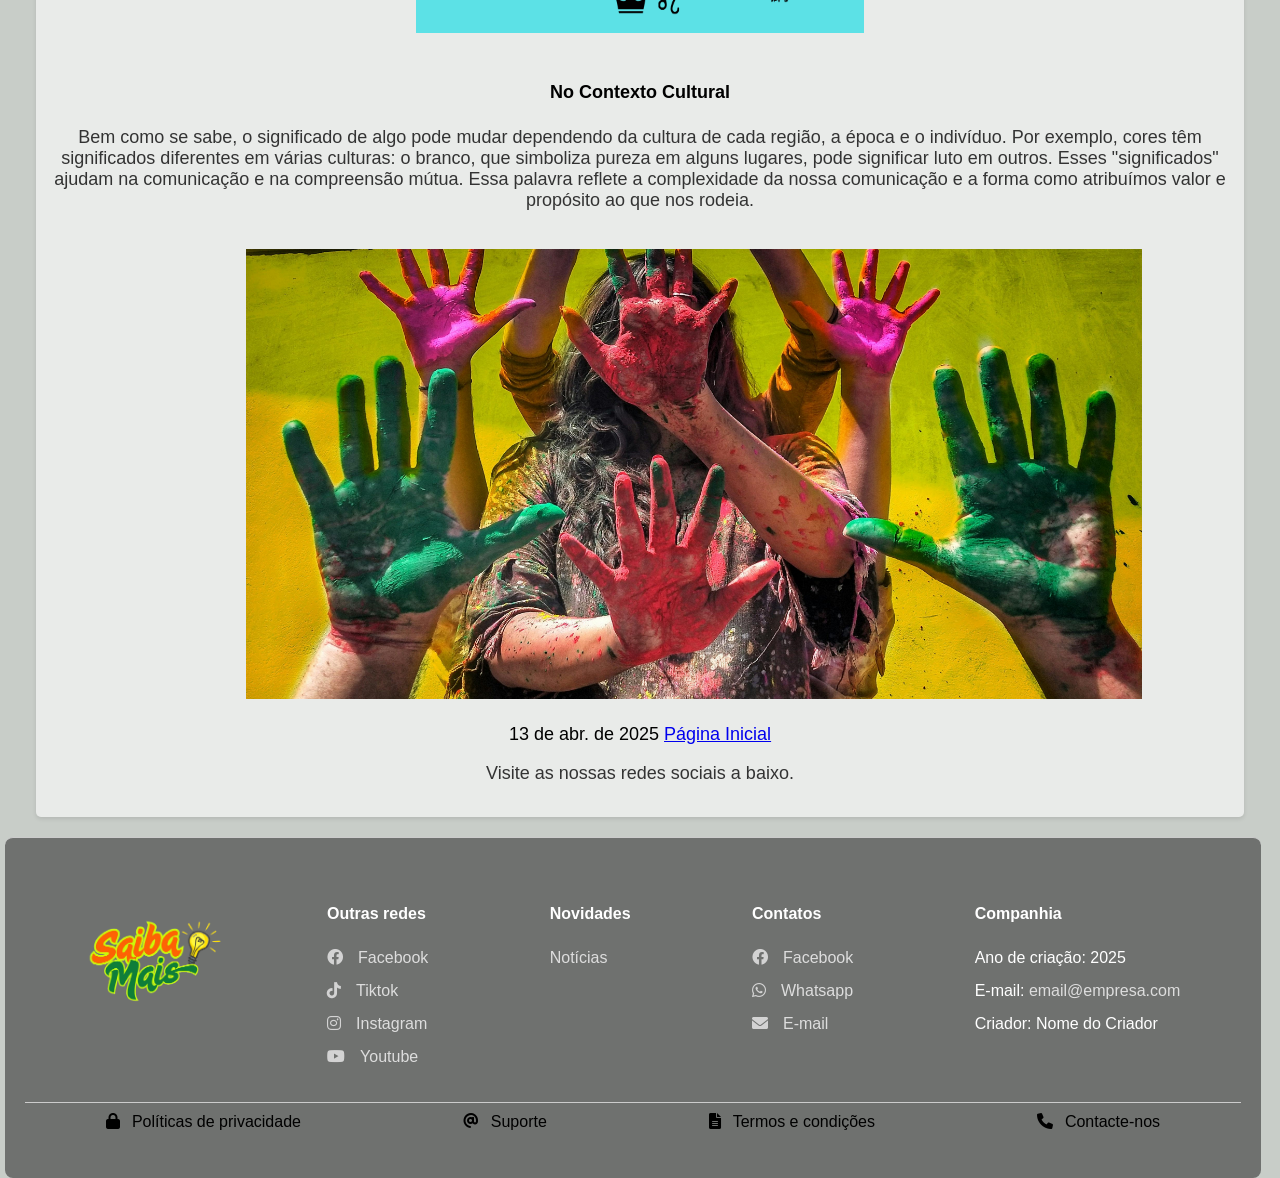
==== commit 3836bbfc: "Update post1.html Update" ====
--- a/post1.html
+++ b/post1.html
@@ -206,7 +206,7 @@
                       indicar saudação ou despedida.</p>
                   </div>
                   <div class="imag1">
-                  <img src="./Img/“Significado” (1).png" alt="significado">
+                  <img src="./img/“Significado” (1).png" alt="significado">
   
                   </div>
                 </div>
@@ -227,7 +227,7 @@
                         ligado à mente e às ideias, considerando o mundo material como uma manifestação da consciência.</p>
                   </div>
                   <div>
-                  <img src="./Img/pexels-anne-o-sullivan-1478092867-26887007.jpg" alt="filosofo">
+                  <img src="./img/pexels-anne-o-sullivan-1478092867-26887007.jpg" alt="filosofo">
                   </div>
                 </div>
                 <div class="part3">
@@ -236,7 +236,7 @@
                     exemplo, o significado é estudado em relação aos signos (palavras, imagens, gestos) e 
                     como eles representam algo para quem os interpreta, ou também na psicologia, o significado 
                     pode se relacionar com como as pessoas encontram propósito em suas vidas.</p>
-                  <img class="semiotica" src="./Img/phpn6mnho.png" alt="">
+                  <img class="semiotica" src="./img/phpn6mnho.png" alt="">
                   <h4>No Contexto Cultural</h4>
                   <p>Bem como se sabe, o significado de algo pode mudar dependendo da cultura de cada região, a 
                     época e o indivíduo. Por exemplo, cores têm significados diferentes em várias culturas: o 
@@ -246,7 +246,7 @@
                     Esses "significados" ajudam na comunicação e na compreensão mútua. Essa palavra reflete a 
                     complexidade da nossa comunicação e a forma como atribuímos valor e propósito ao que nos rodeia.</p>
   
-                    <img alt="" class="imag2" src="./Img/pexels-anurag-sharma-706083-272825.jpg"><!--/blog_post_image--><!--blog_post_header-->
+                    <img alt="" class="imag2" src="./img/pexels-anurag-sharma-706083-272825.jpg"><!--/blog_post_image--><!--blog_post_header-->
                 </div>  
               <div class="u-blog-control u-metadata u-metadata-1"><!--blog_post_metadata_date--><span class="u-meta-date u-meta-icon">13 de abr. de 2025 </span><!--/blog_post_metadata_date--><!--blog_post_metadata_category--><span class="u-meta-category u-meta-icon"><a href="../blog/blog.html#/blog-1///1"> Página Inicial </a></span><!--/blog_post_metadata_category--><!--blog_post_metadata_comments--><span class="u-meta-comments u-meta-icon"><!--blog_post_metadata_comments_content--><!--/blog_post_metadata_comments_content--></span><!--/blog_post_metadata_comments-->
               </div><!--/blog_post_metadata--><!--blog_post_content-->
